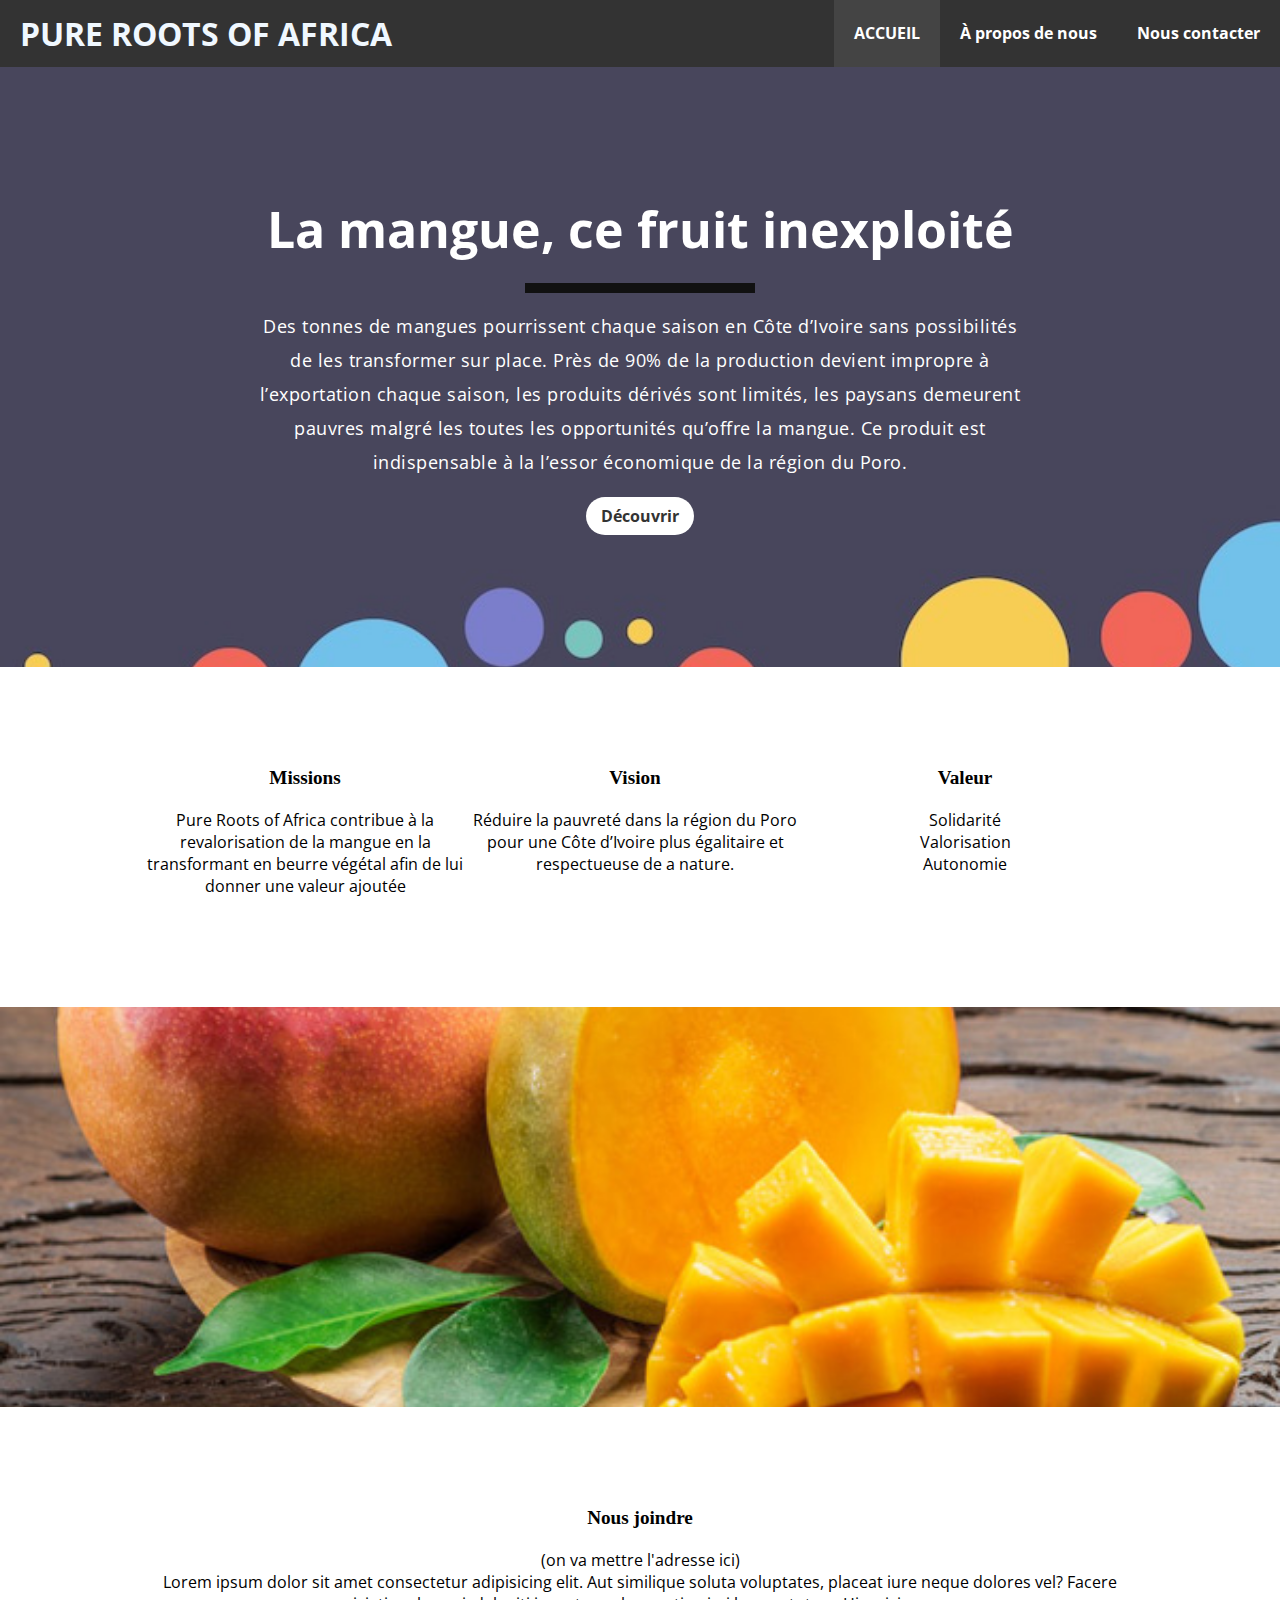
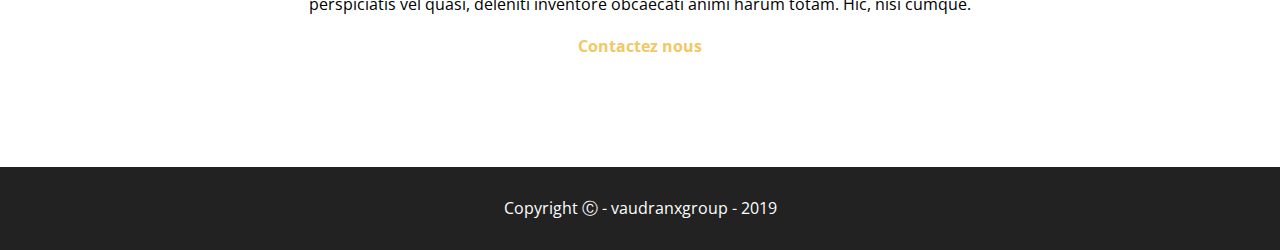
==== index.html @ d716d4aa "projet initial" ====
<!DOCTYPE html>
<html lang="en">
<head>
    <meta charset="UTF-8">
    <meta http-equiv="X-UA-Compatible" content="IE=edge">
    <meta name="viewport" content="width=device-width, initial-scale=1.0">
    <title>PROA | ACCUEIL</title>
    <link rel="stylesheet" href="./css/style.css">
    <link rel="preconnect" href="https://fonts.googleapis.com">
<link rel="preconnect" href="https://fonts.gstatic.com" crossorigin>
<link href="https://fonts.googleapis.com/css2?family=Open+Sans:wght@300;400&display=swap" rel="stylesheet">
</head>
<body>
    <header class="header">
        <nav>
            <h1>
                <a  href="./index.html">PURE ROOTS OF AFRICA</a>
            </h1>

            <ul>
                <li><a class="active" href="./index.html">ACCUEIL</a></li>
                <li><a href="./about.html">À propos de nous</a></li>
                <li><a href="./contact.html">Nous contacter </a></li>
            </ul>
        </nav>
       

       
    </header>



    <section class="vp">
        <div class="vp-content">
        
            <h1>La mangue, ce fruit inexploité</h1>
        
            <div class="separator"></div>
            <div>
                <p>
                    Des tonnes de mangues pourrissent chaque saison en Côte d’Ivoire sans possibilités de les
                    transformer sur place. Près de 90% de la production devient impropre à l’exportation
                    chaque saison, les produits dérivés sont limités, les paysans demeurent pauvres malgré les
                    toutes les opportunités qu’offre la mangue. Ce produit est indispensable à la l’essor
                    économique de la région du Poro. 

                </p>
            <a href="./about.html" class="btn btn-primary my-10">Découvrir</a>
            </div>
        </div>
        
        
                </section>

              <section class="features">
                  <div class="container">

                    <div class="feature">
                        <i class="fas fa-clock fa-3x my-10"></i>
                        <h2>Missions</h2>
        
                        <p>

                            Pure Roots of Africa contribue à la revalorisation 
                            de la mangue en la transformant en beurre végétal 
                            afin de lui donner une valeur ajoutée
                        </p>

                    </div>


                    <div class="feature">
                        <i class="fas fa-clock fa-3x my-10"></i>
                        <h2>Vision</h2>
        
                        <p>
                            
Réduire la pauvreté dans la région 
du Poro pour une Côte d’Ivoire plus
 égalitaire et respectueuse de a nature.

                        </p>

                    </div>
                    
                    <div class="feature">
                        <i class="fas fa-clock fa-3x my-10"></i>
                        <h2>Valeur</h2>
        
                        <p>
            

Solidarité <br>
Valorisation <br>
Autonomie
                        </p>

                    </div>
                  </div>

               
              </section>

              <div class="person"></div>
              <section class="reservation">
                <div class="container">
                  <h2>Nous joindre</h2>
                  <p>
                      (on va mettre l'adresse ici) <br>
                    Lorem ipsum dolor sit amet consectetur adipisicing elit. Aut similique
                    soluta voluptates, placeat iure neque dolores vel? Facere perspiciatis
                    vel quasi, deleniti inventore obcaecati animi harum totam. Hic, nisi
                    cumque.
                  </p>
                  <a href="./contact.html" class="btn btn-dark my-20">Contactez nous</a>
                </div>
              </section>
              <footer>
                <p>Copyright &#9400; - vaudranxgroup - 2019</p>
              </footer>



</body>
</html>
---- css/style.css ----
*{
    margin: 0;
    padding: 0;
    box-sizing: border-box;
}

/*general*/

html,body{
    font-family: 'Open Sans', sans-serif;
}

h1,h2,h3{
    margin-bottom: 20px;
}
a{
    color: #222;
    text-decoration: none;
}
p{
    margin-bottom: 10px;
}

.container {
    max-width: 1000px;
    display: block;
    margin: auto;
  }

.btn{
    display: inline-block;
    padding: 1% 2%;
    border-radius: 20px;
}

.btn-primary {

    background-color: white;
    color: #333;
    font-weight: bold;
}
.btn-primary:hover {

    background-color:#222;
    color: white;
}

.my-10{
margin-top: 1%;
margin-bottom: 1%;
}


.separator{
    margin:2% auto;
    height: 10px;
    width: 30%;
    background:#111;
}
/*header*/

.header{
    background: #333;
    overflow: auto;
    line-height:1.7em;
}

.header nav h1 {
    float: left;
    padding: 20px;
  
    margin-bottom: 0;
}


.header nav h1  a{
  color: aliceblue;
}


.header nav ul {
    float: right;
    list-style: none;
}

.header nav ul li  {
    float: left;
}

.header nav ul li a  {
    color:white;
    padding: 20px;
    display: block;
}

.header nav ul li a:hover  {
   background:  #444;
}

.active
{
    background: #444;
}


/*vp*/

.vp{
    height:600px;
    background: url(../images/bg.jpg)center center;
    background-size: cover;
    opacity: 1.3;
    text-align: center;
}
.vp-content{
    max-width: 60%;
    padding-top: 10%;
    color: white;
    opacity: 1;
    display: block;
    margin: auto;
}

.vp-content h1{
    font-size: 50px;
}
.vp-content p{
    font-size: 18px;
    letter-spacing: 0.5px;
    line-height: 1.9em;
}


.features {
    overflow: auto;
    padding: 100px 0;
    text-align: center;
  }
  
  .feature {
    float: left;
    width: 33%;
  }


  
/* person */

.person {
    height: 400px;
    background: url(../images/mangue.jpg) center center/cover;
  }
  
  /* reservation */
  
  .reservation {
    padding: 100px 0px 100px 0px;
    text-align: center;
  }
  
  /* footer */
  
  footer {
    background: #222;
    color: white;
    padding: 30px 0;
    text-align: center;
  }
  
  footer p {
    margin-bottom: 0px;
  }
  /*contact */

  
.contact {
    padding: 180px 0;
    min-height: 100vh;
  }
  
  .contact-form-container {
    max-width: 600px;
    margin: auto;
  }
  
  .contact-form-container form label {
    display: block;
    font-weight: 700;
  }
  
  .contact-form-container form input,
  textarea {
    display: block;
    width: 100%;
    padding: 15px;
    border: 1px solid #ddd;
    border-radius: 3px;
  }
  
  .contact-form-container form textarea {
    min-height: 80px;
  }


  /*about*/

  
.introduction-section,
.location-section,
.questions-section {
    max-width: 38em;
    margin-left: auto;
    margin-right: auto;
    margin-top: 2em;
}

.introduction-section > p,
.location-section > p,
.questions-section,
.content-footer > p {
    /* Typography Declarations */
    font-weight: 300;
    letter-spacing: 0.05em;
}

.questions-section > h2 {
    font-family: "Gentium Book Basic", Georgia, serif;
    font-size: 1.2em;
    font-weight: bold;
    /* Layout */
    margin: 2em 0 1em 0;
}

section > h1 {
    margin-top: 2em;
}

.content-footer,
.masthead-heading,
.masthead-intro {
  text-align: center;
}

.masthead {
  padding: 6em 0;
  background-image: url('https://i.imgur.com/yGmrlyg.jpg');
  background-size: cover;
  background-repeat: no-repeat;
  border-top: solid 1em #FFCF33;
}

.masthead-intro {
  margin-bottom: 0.1em;
  font-family: "Gentium Book Basic", Georgia, serif;
    font-size: 2em;
}

.masthead-heading {
  margin-top: -0.2em;
  font-family: "Open Sans", "Helvetica Neue", sans-serif;
  font-weight: bold;
  font-size: 6em;
  letter-spacing: -0.02em;
  text-transform: uppercase;
}
.introduction > p,
.location > p,
.content-footer > p {
    /* Typography Declarations */
    font-weight: 300;
    letter-spacing: 0.05em;
}
h2 {
    /* Typography Declarations */
    font-family: "Gentium Book Basic", Georgia, serif;
    font-size: 1.2em;
    font-weight: bold;
}

.introduction-section,
.location-section,
.questions-section {
    max-width: 38em;
    margin-left: auto;
    margin-right: auto;
    margin-top: 2em;
}
.content-footer {
  margin: 50px 0;
  padding: 20px 0;
  text-align: center;
  background-color: #73A8C2;
  text-decoration: none;
}
.social > li {
  display: inline-block;
  margin: 0 5px;
}
.content-footer > p {
  color: #F7EDE1;
}
a {
    font-weight: bold;
    text-decoration: none;
    color: #F1C863;
}
  
@media only screen and (max-width: 500px) {
    .masthead {
        padding: 3em 0;
    }
    .masthead-heading {
        font-size: 3em;
    }
    .content-footer {
        padding: 2em 2.5em;
  }
}
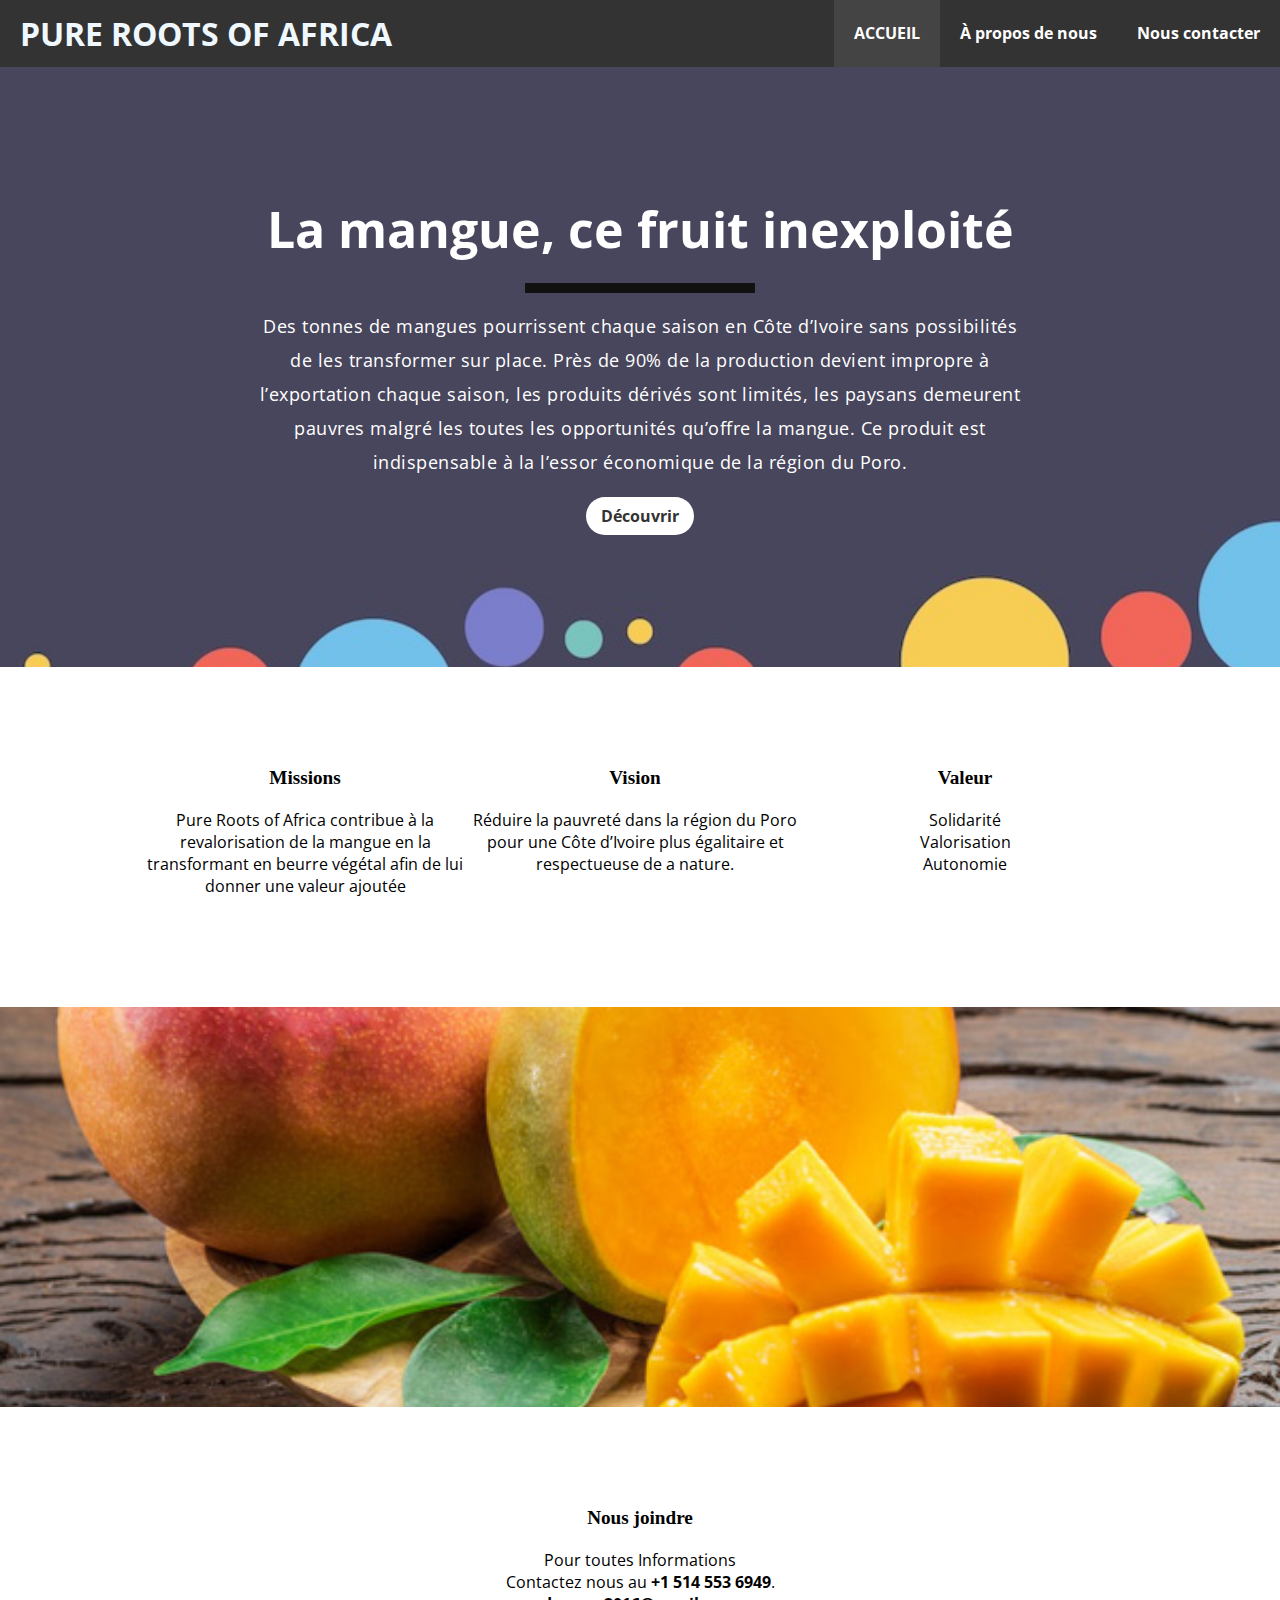
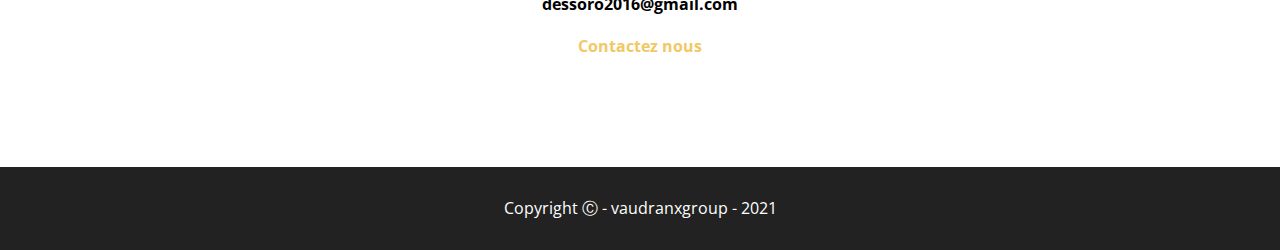
==== commit d255481b: "finitiion de la responsivit et lenvoi de mail" ====
--- a/index.html
+++ b/index.html
@@ -1,40 +1,50 @@
 <!DOCTYPE html>
 <html lang="en">
+
 <head>
     <meta charset="UTF-8">
     <meta http-equiv="X-UA-Compatible" content="IE=edge">
     <meta name="viewport" content="width=device-width, initial-scale=1.0">
     <title>PROA | ACCUEIL</title>
+    <link href="https://cdn.jsdelivr.net/npm/bootstrap@5.1.2/dist/css/bootstrap.min.css" rel="stylesheet"
+        integrity="sha384-uWxY/CJNBR+1zjPWmfnSnVxwRheevXITnMqoEIeG1LJrdI0GlVs/9cVSyPYXdcSF" crossorigin="anonymous">
     <link rel="stylesheet" href="./css/style.css">
+
     <link rel="preconnect" href="https://fonts.googleapis.com">
-<link rel="preconnect" href="https://fonts.gstatic.com" crossorigin>
-<link href="https://fonts.googleapis.com/css2?family=Open+Sans:wght@300;400&display=swap" rel="stylesheet">
+    <link rel="preconnect" href="https://fonts.gstatic.com" crossorigin>
+    <link href="https://fonts.googleapis.com/css2?family=Open+Sans:wght@300;400&display=swap" rel="stylesheet">
+    <script src="https://cdn.jsdelivr.net/npm/@popperjs/core@2.10.2/dist/umd/popper.min.js" integrity="sha384-7+zCNj/IqJ95wo16oMtfsKbZ9ccEh31eOz1HGyDuCQ6wgnyJNSYdrPa03rtR1zdB" crossorigin="anonymous"></script>
+    <script src="https://cdn.jsdelivr.net/npm/bootstrap@5.1.2/dist/js/bootstrap.min.js" integrity="sha384-PsUw7Xwds7x08Ew3exXhqzbhuEYmA2xnwc8BuD6SEr+UmEHlX8/MCltYEodzWA4u" crossorigin="anonymous"></script>
+
 </head>
+
 <body>
     <header class="header">
         <nav>
             <h1>
-                <a  href="./index.html">PURE ROOTS OF AFRICA</a>
+                <a href="./index.html">PURE ROOTS OF AFRICA</a>
             </h1>
 
-            <ul>
+            <ul class="navbar-navs">
                 <li><a class="active" href="./index.html">ACCUEIL</a></li>
                 <li><a href="./about.html">À propos de nous</a></li>
                 <li><a href="./contact.html">Nous contacter </a></li>
             </ul>
         </nav>
-       
 
-       
+
+
     </header>
+
+<div class="container-fluid">
 
 
 
     <section class="vp">
         <div class="vp-content">
-        
+
             <h1>La mangue, ce fruit inexploité</h1>
-        
+
             <div class="separator"></div>
             <div>
                 <p>
@@ -42,84 +52,87 @@
                     transformer sur place. Près de 90% de la production devient impropre à l’exportation
                     chaque saison, les produits dérivés sont limités, les paysans demeurent pauvres malgré les
                     toutes les opportunités qu’offre la mangue. Ce produit est indispensable à la l’essor
-                    économique de la région du Poro. 
+                    économique de la région du Poro.
 
                 </p>
-            <a href="./about.html" class="btn btn-primary my-10">Découvrir</a>
+                <a href="./about.html" class="btn btn-primary my-10">Découvrir</a>
             </div>
         </div>
-        
-        
-                </section>
-
-              <section class="features">
-                  <div class="container">
-
-                    <div class="feature">
-                        <i class="fas fa-clock fa-3x my-10"></i>
-                        <h2>Missions</h2>
-        
-                        <p>
-
-                            Pure Roots of Africa contribue à la revalorisation 
-                            de la mangue en la transformant en beurre végétal 
-                            afin de lui donner une valeur ajoutée
-                        </p>
-
-                    </div>
 
 
-                    <div class="feature">
-                        <i class="fas fa-clock fa-3x my-10"></i>
-                        <h2>Vision</h2>
-        
-                        <p>
-                            
-Réduire la pauvreté dans la région 
-du Poro pour une Côte d’Ivoire plus
- égalitaire et respectueuse de a nature.
+    </section>
 
-                        </p>
+    <section class="features">
+        <div class="container">
 
-                    </div>
-                    
-                    <div class="feature">
-                        <i class="fas fa-clock fa-3x my-10"></i>
-                        <h2>Valeur</h2>
-        
-                        <p>
-            
+            <div class="feature">
+                <i class="fas fa-clock fa-3x my-10"></i>
+                <h2>Missions</h2>
 
-Solidarité <br>
-Valorisation <br>
-Autonomie
-                        </p>
+                <p>
 
-                    </div>
-                  </div>
+                    Pure Roots of Africa contribue à la revalorisation
+                    de la mangue en la transformant en beurre végétal
+                    afin de lui donner une valeur ajoutée
+                </p>
 
-               
-              </section>
-
-              <div class="person"></div>
-              <section class="reservation">
-                <div class="container">
-                  <h2>Nous joindre</h2>
-                  <p>
-                      (on va mettre l'adresse ici) <br>
-                    Lorem ipsum dolor sit amet consectetur adipisicing elit. Aut similique
-                    soluta voluptates, placeat iure neque dolores vel? Facere perspiciatis
-                    vel quasi, deleniti inventore obcaecati animi harum totam. Hic, nisi
-                    cumque.
-                  </p>
-                  <a href="./contact.html" class="btn btn-dark my-20">Contactez nous</a>
-                </div>
-              </section>
-              <footer>
-                <p>Copyright &#9400; - vaudranxgroup - 2019</p>
-              </footer>
+            </div>
 
 
+            <div class="feature">
+                <i class="fas fa-clock fa-3x my-10"></i>
+                <h2>Vision</h2>
+
+                <p>
+
+                    Réduire la pauvreté dans la région
+                    du Poro pour une Côte d’Ivoire plus
+                    égalitaire et respectueuse de a nature.
+
+                </p>
+
+            </div>
+
+            <div class="feature">
+                <i class="fas fa-clock fa-3x my-10"></i>
+                <h2>Valeur</h2>
+
+                <p>
+
+
+                    Solidarité <br>
+                    Valorisation <br>
+                    Autonomie
+                </p>
+
+            </div>
+        </div>
+
+
+    </section>
+
+    <div class="person"></div>
+    <section class="reservation">
+        <div class="container">
+            <h2>Nous joindre</h2>
+            <p>
+                Pour toutes Informations  <br>
+            Contactez nous au <b>+1 514 553 6949</b>.
+            <br>
+            <b align="center">dessoro2016@gmail.com</b>
+            </p>
+            <a href="./contact.html" class="btn btn-dark my-20">Contactez nous</a>
+        </div>
+    </section>
+
+        
+</div>
+    <footer>
+        <p>Copyright &#9400; - vaudranxgroup - 2021</p>
+    </footer>
+
+  
 
 </body>
+
 </html>--- a/css/style.css
+++ b/css/style.css
@@ -243,7 +243,7 @@
 
 .masthead {
   padding: 6em 0;
-  background-image: url('https://i.imgur.com/yGmrlyg.jpg');
+  background-image: url('../images/bg.jpegs');
   background-size: cover;
   background-repeat: no-repeat;
   border-top: solid 1em #FFCF33;
